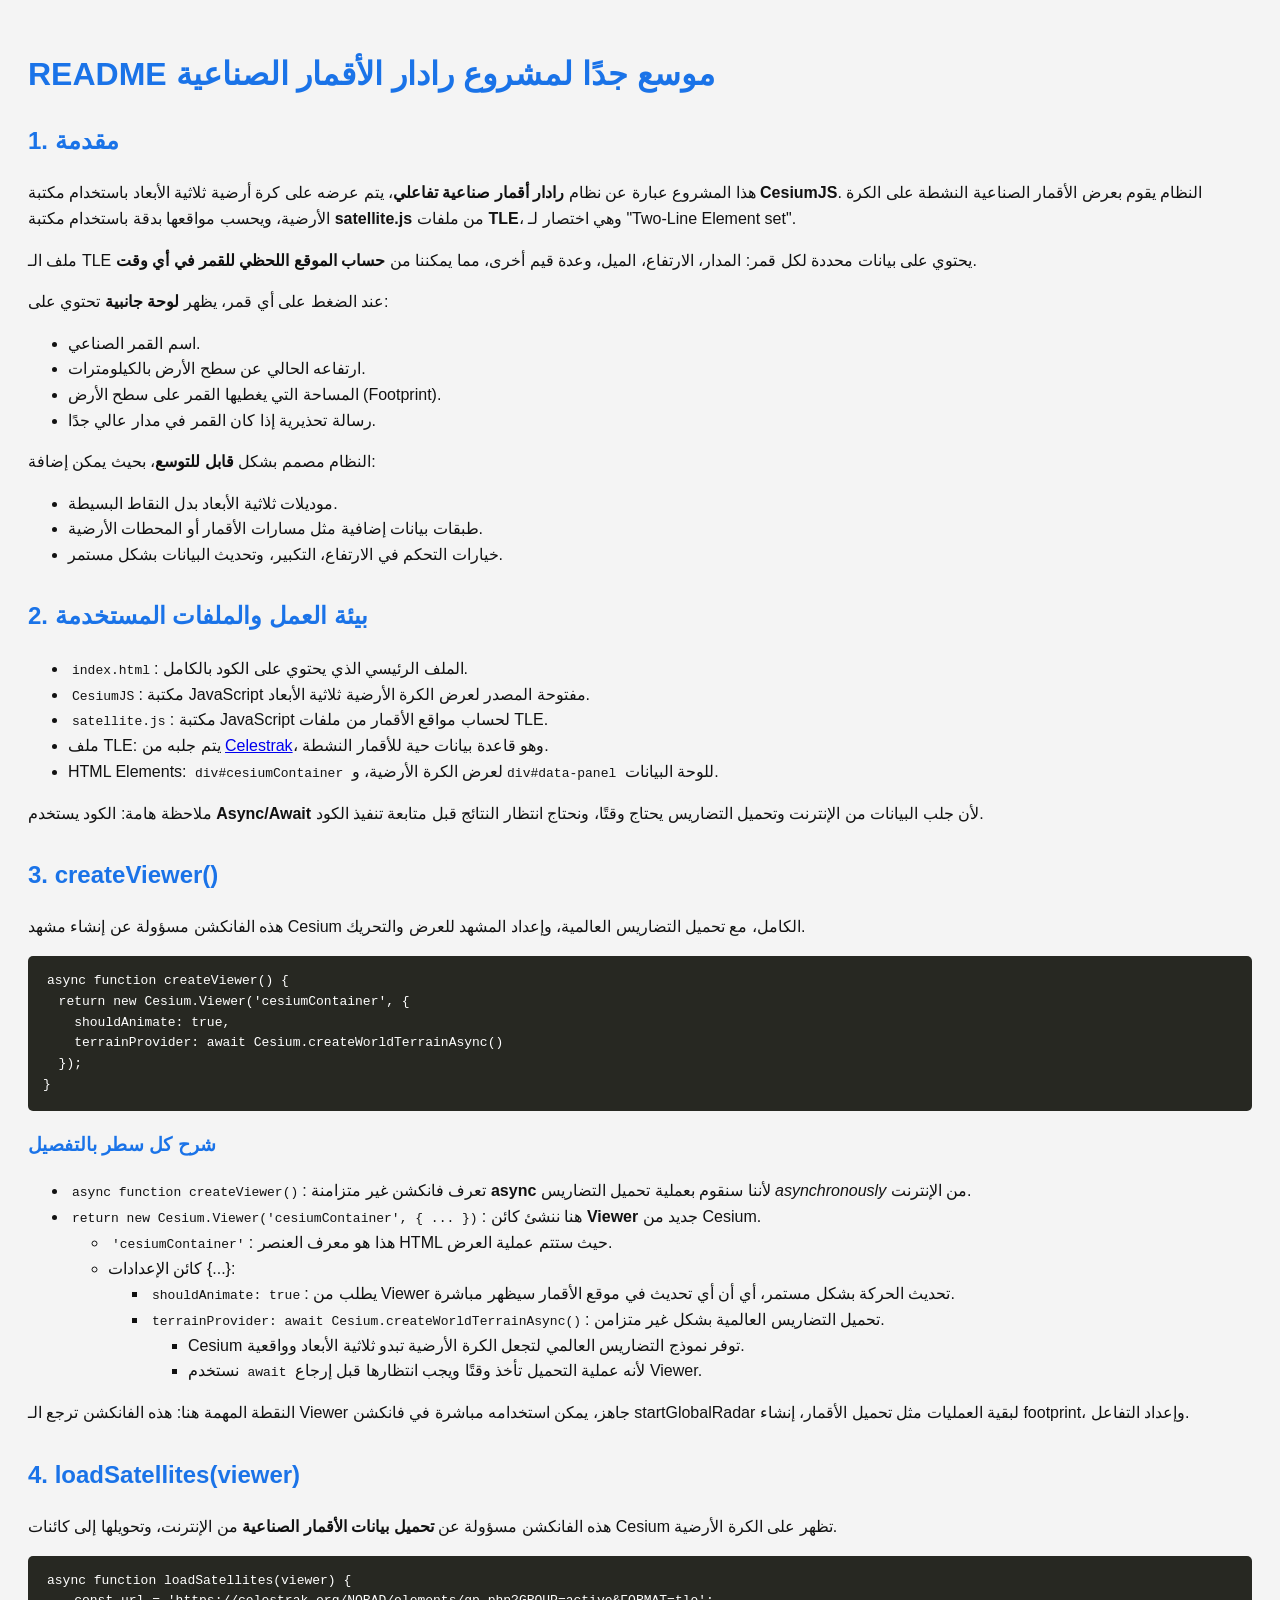
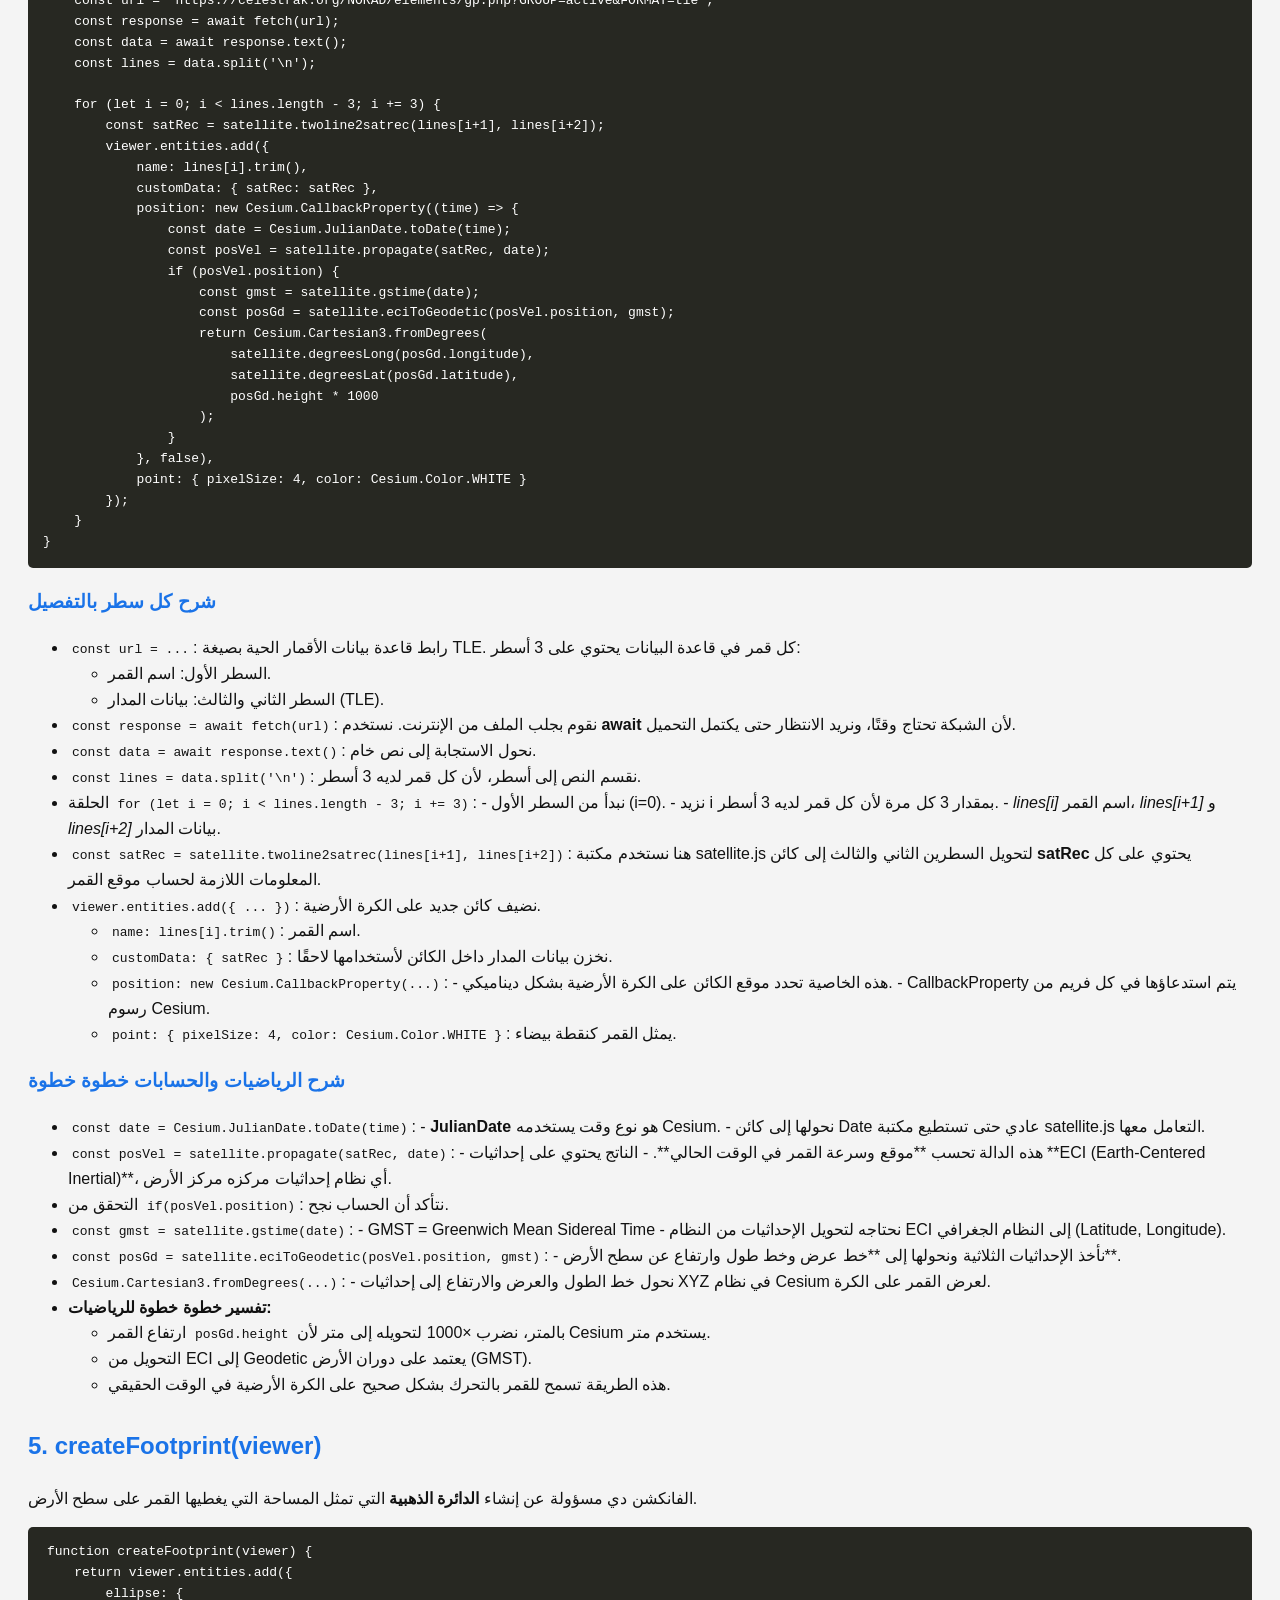
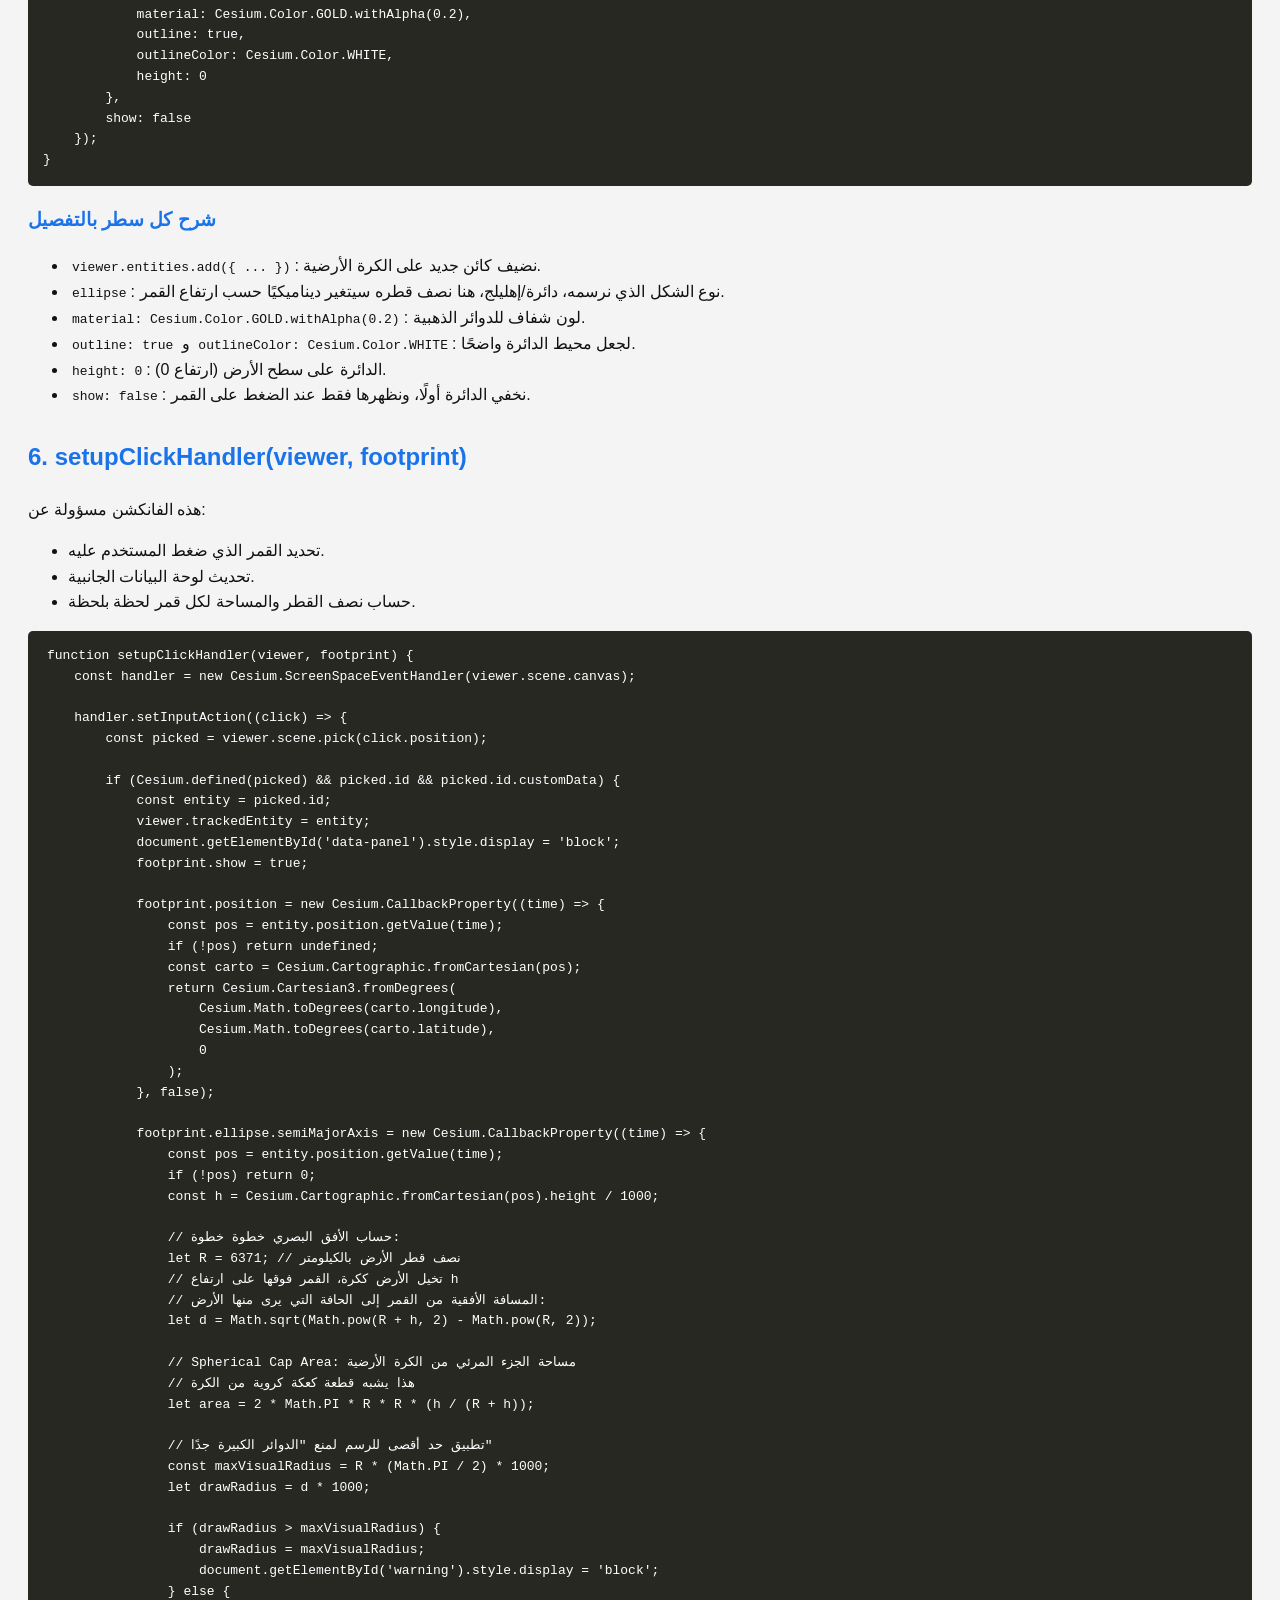
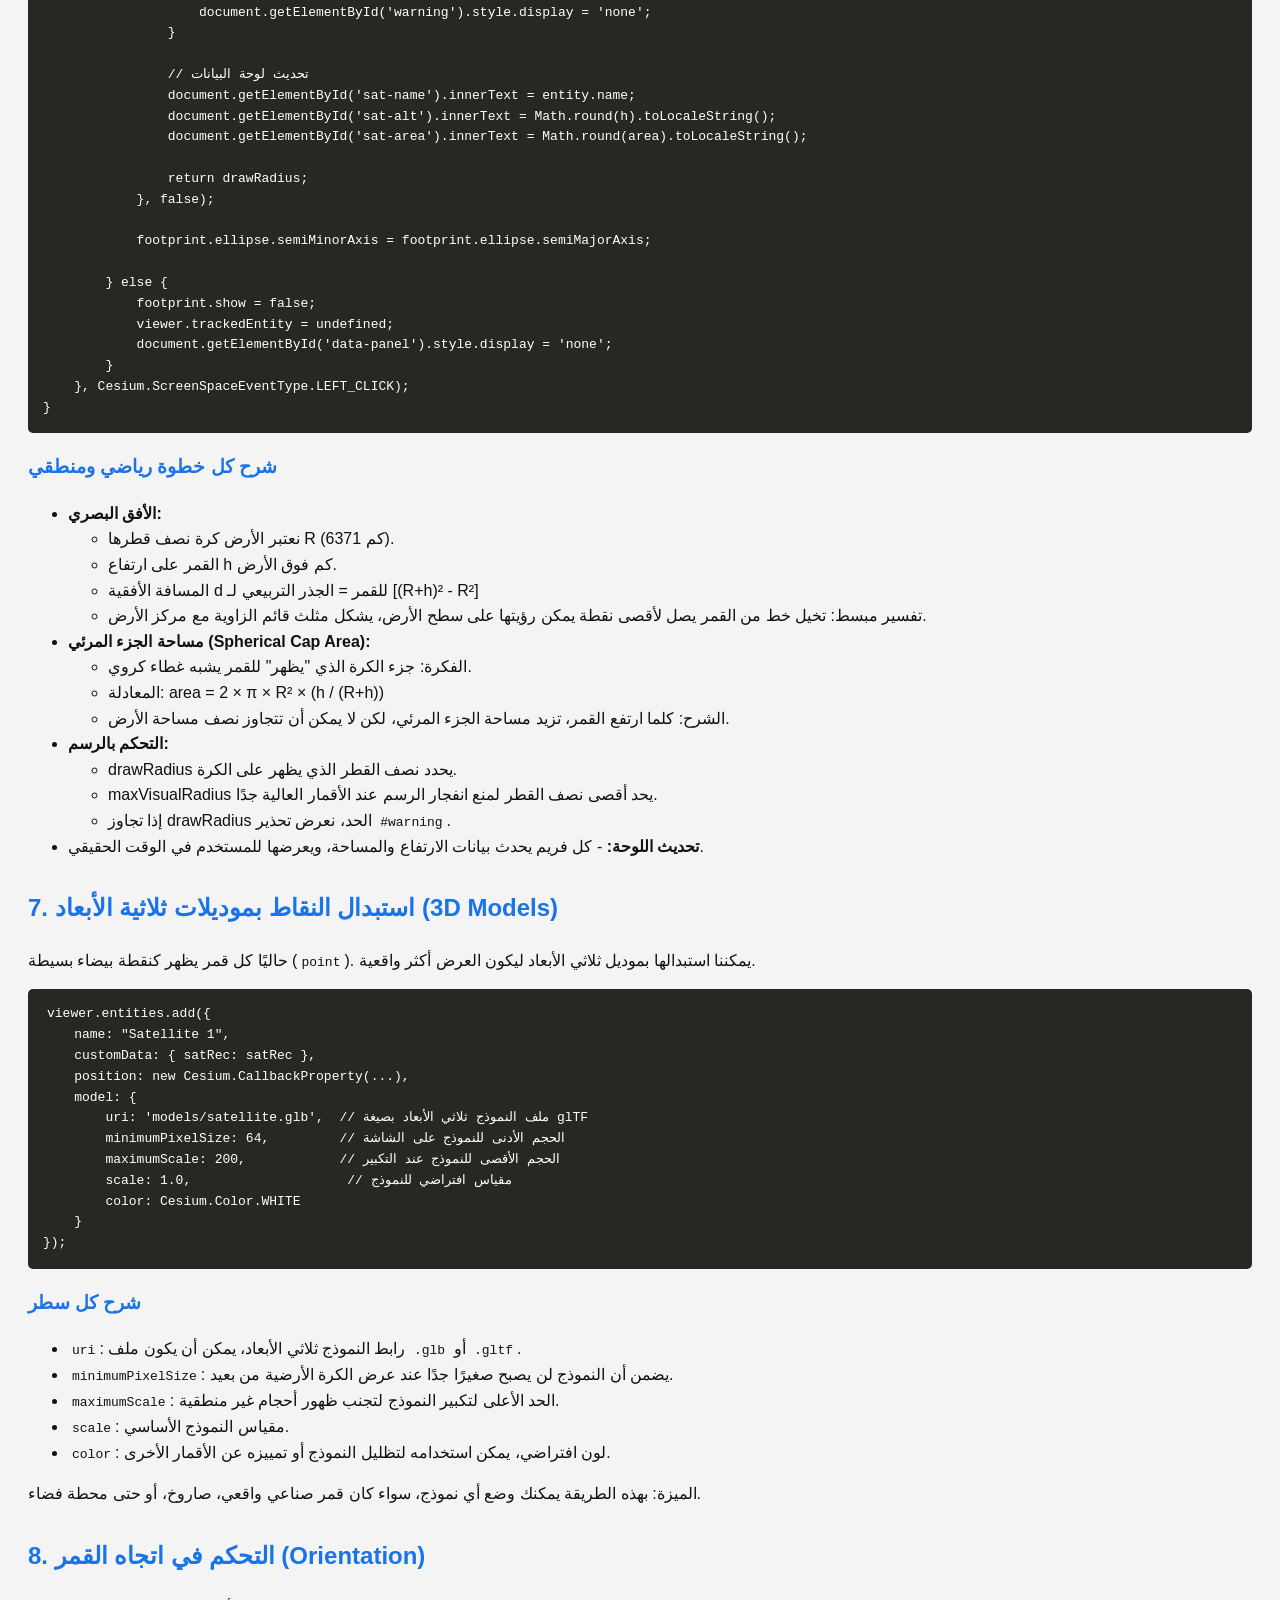
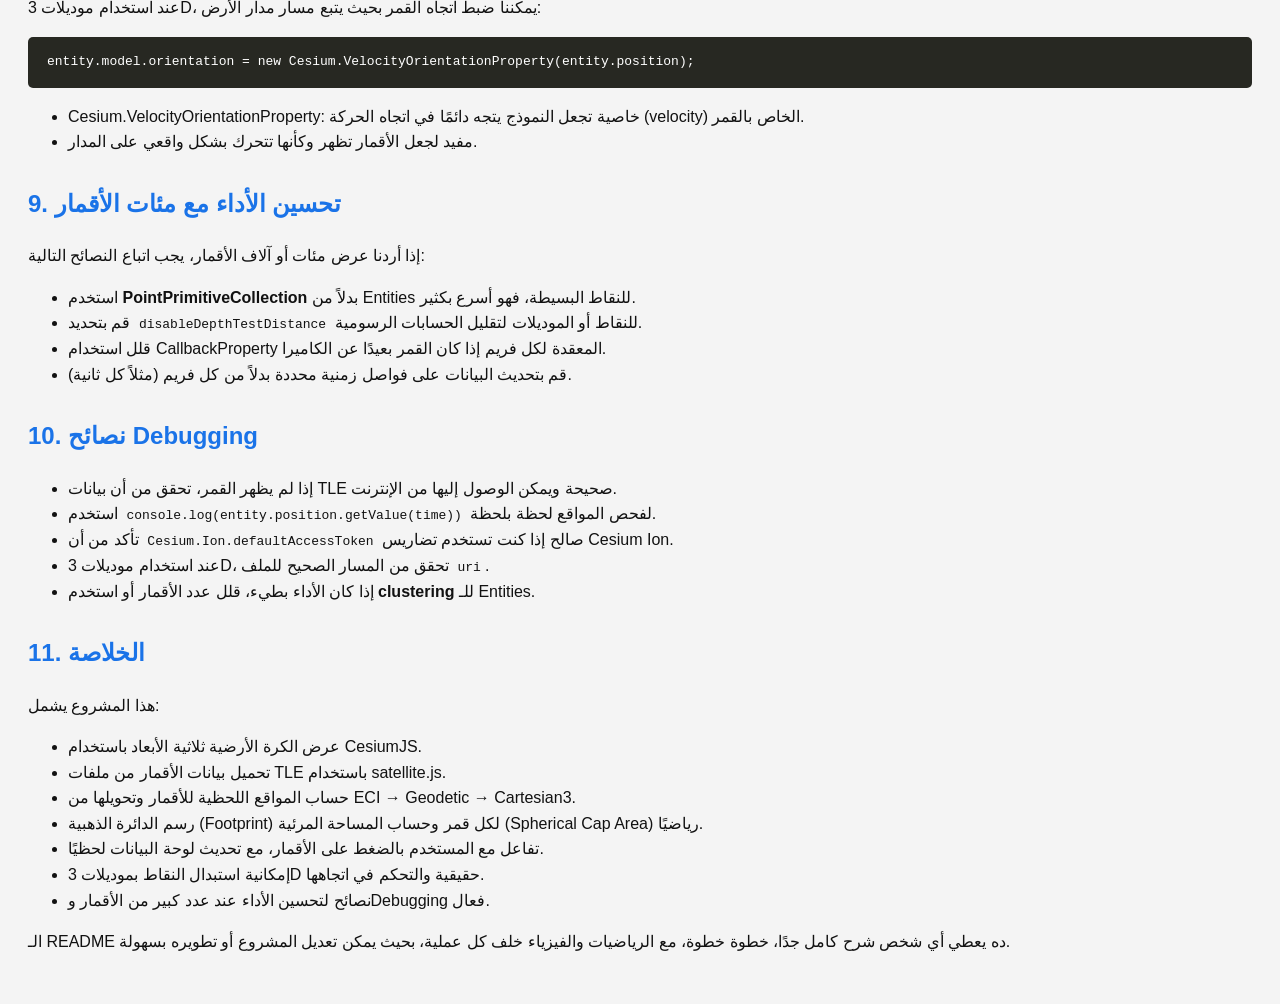
==== explain.html @ 01473099 "how project work" ====
<!DOCTYPE html>
<html lang="ar">
<head>
<meta charset="UTF-8">
<title>README موسع - رادار الأقمار الصناعية</title>
<style>
  body { font-family: "Segoe UI", Tahoma, sans-serif; line-height: 1.6; padding: 20px; background: #f4f4f4; color: #111; }
  h1, h2, h3, h4 { color: #1a73e8; }
  pre { background: #272822; color: #ffffff; padding: 15px; overflow-x: auto; border-radius: 5px; }
  code { padding: 2px 4px; border-radius: 3px; }
  .section { margin-bottom: 30px; }
  .important { color: #d32f2f; font-weight: bold; }
</style>
</head>
<body>

<h1>README موسع جدًا لمشروع رادار الأقمار الصناعية</h1>

<div class="section">
<h2>1. مقدمة</h2>
<p>هذا المشروع عبارة عن نظام <strong>رادار أقمار صناعية تفاعلي</strong>، يتم عرضه على كرة أرضية ثلاثية الأبعاد باستخدام مكتبة <strong>CesiumJS</strong>. 
النظام يقوم بعرض الأقمار الصناعية النشطة على الكرة الأرضية، ويحسب مواقعها بدقة باستخدام مكتبة <strong>satellite.js</strong> من ملفات <strong>TLE</strong>، وهي اختصار لـ "Two-Line Element set".</p>

<p>ملف الـ TLE يحتوي على بيانات محددة لكل قمر: المدار، الارتفاع، الميل، وعدة قيم أخرى، مما يمكننا من <strong>حساب الموقع اللحظي للقمر في أي وقت</strong>.</p>

<p>عند الضغط على أي قمر، يظهر <strong>لوحة جانبية</strong> تحتوي على:</p>
<ul>
<li>اسم القمر الصناعي.</li>
<li>ارتفاعه الحالي عن سطح الأرض بالكيلومترات.</li>
<li>المساحة التي يغطيها القمر على سطح الأرض (Footprint).</li>
<li>رسالة تحذيرية إذا كان القمر في مدار عالي جدًا.</li>
</ul>

<p>النظام مصمم بشكل <strong>قابل للتوسع</strong>، بحيث يمكن إضافة:</p>
<ul>
<li>موديلات ثلاثية الأبعاد بدل النقاط البسيطة.</li>
<li>طبقات بيانات إضافية مثل مسارات الأقمار أو المحطات الأرضية.</li>
<li>خيارات التحكم في الارتفاع، التكبير، وتحديث البيانات بشكل مستمر.</li>
</ul>
</div>

<div class="section">
<h2>2. بيئة العمل والملفات المستخدمة</h2>
<ul>
<li><code>index.html</code>: الملف الرئيسي الذي يحتوي على الكود بالكامل.</li>
<li><code>CesiumJS</code>: مكتبة JavaScript مفتوحة المصدر لعرض الكرة الأرضية ثلاثية الأبعاد.</li>
<li><code>satellite.js</code>: مكتبة JavaScript لحساب مواقع الأقمار من ملفات TLE.</li>
<li>ملف TLE: يتم جلبه من <a href="https://celestrak.org/NORAD/elements/gp.php?GROUP=active&FORMAT=tle" target="_blank">Celestrak</a>، وهو قاعدة بيانات حية للأقمار النشطة.</li>
<li>HTML Elements: <code>div#cesiumContainer</code> لعرض الكرة الأرضية، و<code>div#data-panel</code> للوحة البيانات.</li>
</ul>

<p>ملاحظة هامة: الكود يستخدم <strong>Async/Await</strong> لأن جلب البيانات من الإنترنت وتحميل التضاريس يحتاج وقتًا، ونحتاج انتظار النتائج قبل متابعة تنفيذ الكود.</p>
</div>

<div class="section">
<h2>3. createViewer()</h2>
<p>هذه الفانكشن مسؤولة عن إنشاء مشهد Cesium الكامل، مع تحميل التضاريس العالمية، وإعداد المشهد للعرض والتحريك.</p>

<pre><code>async function createViewer() {
  return new Cesium.Viewer('cesiumContainer', {
    shouldAnimate: true,
    terrainProvider: await Cesium.createWorldTerrainAsync()
  });
}</code></pre>

<h3>شرح كل سطر بالتفصيل</h3>
<ul>
<li><code>async function createViewer()</code>: تعرف فانكشن غير متزامنة <strong>async</strong> لأننا سنقوم بعملية تحميل التضاريس <em>asynchronously</em> من الإنترنت.</li>

<li><code>return new Cesium.Viewer('cesiumContainer', { ... })</code>: هنا ننشئ كائن <strong>Viewer</strong> جديد من Cesium.  
<ul>
<li><code>'cesiumContainer'</code>: هذا هو معرف العنصر HTML حيث ستتم عملية العرض.</li>
<li>كائن الإعدادات {...}:</li>
  <ul>
  <li><code>shouldAnimate: true</code>: يطلب من Viewer تحديث الحركة بشكل مستمر، أي أن أي تحديث في موقع الأقمار سيظهر مباشرة.</li>
  <li><code>terrainProvider: await Cesium.createWorldTerrainAsync()</code>: تحميل التضاريس العالمية بشكل غير متزامن.  
      <ul>
      <li>Cesium توفر نموذج التضاريس العالمي لتجعل الكرة الأرضية تبدو ثلاثية الأبعاد وواقعية.</li>
      <li>نستخدم <code>await</code> لأنه عملية التحميل تأخذ وقتًا ويجب انتظارها قبل إرجاع Viewer.</li>
      </ul>
  </li>
  </ul>
</li>
</ul>
</ul>

<p>النقطة المهمة هنا: هذه الفانكشن ترجع الـ Viewer جاهز، يمكن استخدامه مباشرة في فانكشن startGlobalRadar لبقية العمليات مثل تحميل الأقمار، إنشاء footprint، وإعداد التفاعل.</p>

</div>
<div class="section">
<h2>4. loadSatellites(viewer)</h2>
<p>هذه الفانكشن مسؤولة عن <strong>تحميل بيانات الأقمار الصناعية</strong> من الإنترنت، وتحويلها إلى كائنات Cesium تظهر على الكرة الأرضية.</p>

<pre><code>async function loadSatellites(viewer) {
    const url = 'https://celestrak.org/NORAD/elements/gp.php?GROUP=active&FORMAT=tle';
    const response = await fetch(url);
    const data = await response.text();
    const lines = data.split('\n');

    for (let i = 0; i &lt; lines.length - 3; i += 3) {
        const satRec = satellite.twoline2satrec(lines[i+1], lines[i+2]);
        viewer.entities.add({
            name: lines[i].trim(),
            customData: { satRec: satRec },
            position: new Cesium.CallbackProperty((time) =&gt; {
                const date = Cesium.JulianDate.toDate(time);
                const posVel = satellite.propagate(satRec, date);
                if (posVel.position) {
                    const gmst = satellite.gstime(date);
                    const posGd = satellite.eciToGeodetic(posVel.position, gmst);
                    return Cesium.Cartesian3.fromDegrees(
                        satellite.degreesLong(posGd.longitude),
                        satellite.degreesLat(posGd.latitude),
                        posGd.height * 1000
                    );
                }
            }, false),
            point: { pixelSize: 4, color: Cesium.Color.WHITE }
        });
    }
}</code></pre>

<h3>شرح كل سطر بالتفصيل</h3>
<ul>
<li><code>const url = ...</code>: رابط قاعدة بيانات الأقمار الحية بصيغة TLE. كل قمر في قاعدة البيانات يحتوي على 3 أسطر:</li>
<ul>
<li>السطر الأول: اسم القمر.</li>
<li>السطر الثاني والثالث: بيانات المدار (TLE).</li>
</ul>

<li><code>const response = await fetch(url)</code>: نقوم بجلب الملف من الإنترنت. نستخدم <strong>await</strong> لأن الشبكة تحتاج وقتًا، ونريد الانتظار حتى يكتمل التحميل.</li>

<li><code>const data = await response.text()</code>: نحول الاستجابة إلى نص خام.</li>

<li><code>const lines = data.split('\n')</code>: نقسم النص إلى أسطر، لأن كل قمر لديه 3 أسطر.</li>

<li>الحلقة <code>for (let i = 0; i &lt; lines.length - 3; i += 3)</code>:  
- نبدأ من السطر الأول (i=0).  
- نزيد i بمقدار 3 كل مرة لأن كل قمر لديه 3 أسطر.  
- <em>lines[i]</em> اسم القمر، <em>lines[i+1]</em> و <em>lines[i+2]</em> بيانات المدار.</li>

<li><code>const satRec = satellite.twoline2satrec(lines[i+1], lines[i+2])</code>:  
هنا نستخدم مكتبة satellite.js لتحويل السطرين الثاني والثالث إلى كائن <strong>satRec</strong> يحتوي على كل المعلومات اللازمة لحساب موقع القمر.</li>

<li><code>viewer.entities.add({ ... })</code>: نضيف كائن جديد على الكرة الأرضية.  
<ul>
<li><code>name: lines[i].trim()</code>: اسم القمر.</li>
<li><code>customData: { satRec }</code>: نخزن بيانات المدار داخل الكائن لأستخدامها لاحقًا.</li>
<li><code>position: new Cesium.CallbackProperty(...)</code>:  
- هذه الخاصية تحدد موقع الكائن على الكرة الأرضية بشكل ديناميكي.  
- CallbackProperty يتم استدعاؤها في كل فريم من رسوم Cesium.</li>
<li><code>point: { pixelSize: 4, color: Cesium.Color.WHITE }</code>: يمثل القمر كنقطة بيضاء.</li>
</ul>
</li>
</ul>

<h3>شرح الرياضيات والحسابات خطوة خطوة</h3>
<ul>
<li><code>const date = Cesium.JulianDate.toDate(time)</code>:  
- <strong>JulianDate</strong> هو نوع وقت يستخدمه Cesium.  
- نحولها إلى كائن Date عادي حتى تستطيع مكتبة satellite.js التعامل معها.</li>

<li><code>const posVel = satellite.propagate(satRec, date)</code>:  
- هذه الدالة تحسب **موقع وسرعة القمر في الوقت الحالي**.  
- الناتج يحتوي على إحداثيات **ECI (Earth-Centered Inertial)**، أي نظام إحداثيات مركزه مركز الأرض.</li>

<li>التحقق من <code>if(posVel.position)</code>: نتأكد أن الحساب نجح.</li>

<li><code>const gmst = satellite.gstime(date)</code>:  
- GMST = Greenwich Mean Sidereal Time  
- نحتاجه لتحويل الإحداثيات من النظام ECI إلى النظام الجغرافي (Latitude, Longitude).</li>

<li><code>const posGd = satellite.eciToGeodetic(posVel.position, gmst)</code>:  
- نأخذ الإحداثيات الثلاثية ونحولها إلى **خط عرض وخط طول وارتفاع عن سطح الأرض**.</li>

<li><code>Cesium.Cartesian3.fromDegrees(...)</code>:  
- نحول خط الطول والعرض والارتفاع إلى إحداثيات XYZ في نظام Cesium لعرض القمر على الكرة.</li>

<li><strong>تفسير خطوة خطوة للرياضيات:</strong>
<ul>
<li>ارتفاع القمر <code>posGd.height</code> بالمتر، نضرب ×1000 لتحويله إلى متر لأن Cesium يستخدم متر.</li>
<li>التحويل من ECI إلى Geodetic يعتمد على دوران الأرض (GMST).</li>
<li>هذه الطريقة تسمح للقمر بالتحرك بشكل صحيح على الكرة الأرضية في الوقت الحقيقي.</li>
</ul>
</li>
</ul>

</div>
<div class="section">
<h2>5. createFootprint(viewer)</h2>
<p>الفانكشن دي مسؤولة عن إنشاء <strong>الدائرة الذهبية</strong> التي تمثل المساحة التي يغطيها القمر على سطح الأرض.</p>

<pre><code>function createFootprint(viewer) {
    return viewer.entities.add({
        ellipse: {
            material: Cesium.Color.GOLD.withAlpha(0.2),
            outline: true,
            outlineColor: Cesium.Color.WHITE,
            height: 0
        },
        show: false
    });
}</code></pre>

<h3>شرح كل سطر بالتفصيل</h3>
<ul>
<li><code>viewer.entities.add({ ... })</code>: نضيف كائن جديد على الكرة الأرضية.</li>
<li><code>ellipse</code>: نوع الشكل الذي نرسمه، دائرة/إهليلج، هنا نصف قطره سيتغير ديناميكيًا حسب ارتفاع القمر.</li>
<li><code>material: Cesium.Color.GOLD.withAlpha(0.2)</code>: لون شفاف للدوائر الذهبية.</li>
<li><code>outline: true</code> و <code>outlineColor: Cesium.Color.WHITE</code>: لجعل محيط الدائرة واضحًا.</li>
<li><code>height: 0</code>: الدائرة على سطح الأرض (ارتفاع 0).</li>
<li><code>show: false</code>: نخفي الدائرة أولًا، ونظهرها فقط عند الضغط على القمر.</li>
</ul>
</div>

<div class="section">
<h2>6. setupClickHandler(viewer, footprint)</h2>
<p>هذه الفانكشن مسؤولة عن:</p>
<ul>
<li>تحديد القمر الذي ضغط المستخدم عليه.</li>
<li>تحديث لوحة البيانات الجانبية.</li>
<li>حساب نصف القطر والمساحة لكل قمر لحظة بلحظة.</li>
</ul>

<pre><code>function setupClickHandler(viewer, footprint) {
    const handler = new Cesium.ScreenSpaceEventHandler(viewer.scene.canvas);

    handler.setInputAction((click) => {
        const picked = viewer.scene.pick(click.position);

        if (Cesium.defined(picked) && picked.id && picked.id.customData) {
            const entity = picked.id;
            viewer.trackedEntity = entity;
            document.getElementById('data-panel').style.display = 'block';
            footprint.show = true;

            footprint.position = new Cesium.CallbackProperty((time) =&gt; {
                const pos = entity.position.getValue(time);
                if (!pos) return undefined;
                const carto = Cesium.Cartographic.fromCartesian(pos);
                return Cesium.Cartesian3.fromDegrees(
                    Cesium.Math.toDegrees(carto.longitude),
                    Cesium.Math.toDegrees(carto.latitude),
                    0
                );
            }, false);

            footprint.ellipse.semiMajorAxis = new Cesium.CallbackProperty((time) =&gt; {
                const pos = entity.position.getValue(time);
                if (!pos) return 0;
                const h = Cesium.Cartographic.fromCartesian(pos).height / 1000;

                // حساب الأفق البصري خطوة خطوة:
                let R = 6371; // نصف قطر الأرض بالكيلومتر
                // تخيل الأرض ككرة، القمر فوقها على ارتفاع h
                // المسافة الأفقية من القمر إلى الحافة التي يرى منها الأرض:
                let d = Math.sqrt(Math.pow(R + h, 2) - Math.pow(R, 2));

                // Spherical Cap Area: مساحة الجزء المرئي من الكرة الأرضية
                // هذا يشبه قطعة كعكة كروية من الكرة
                let area = 2 * Math.PI * R * R * (h / (R + h));

                // تطبيق حد أقصى للرسم لمنع "الدوائر الكبيرة جدًا"
                const maxVisualRadius = R * (Math.PI / 2) * 1000;
                let drawRadius = d * 1000;

                if (drawRadius > maxVisualRadius) {
                    drawRadius = maxVisualRadius;
                    document.getElementById('warning').style.display = 'block';
                } else {
                    document.getElementById('warning').style.display = 'none';
                }

                // تحديث لوحة البيانات
                document.getElementById('sat-name').innerText = entity.name;
                document.getElementById('sat-alt').innerText = Math.round(h).toLocaleString();
                document.getElementById('sat-area').innerText = Math.round(area).toLocaleString();

                return drawRadius;
            }, false);

            footprint.ellipse.semiMinorAxis = footprint.ellipse.semiMajorAxis;

        } else {
            footprint.show = false;
            viewer.trackedEntity = undefined;
            document.getElementById('data-panel').style.display = 'none';
        }
    }, Cesium.ScreenSpaceEventType.LEFT_CLICK);
}</code></pre>

<h3>شرح كل خطوة رياضي ومنطقي</h3>
<ul>
<li><strong>الأفق البصري:</strong>  
<ul>
<li>نعتبر الأرض كرة نصف قطرها R (6371 كم).</li>
<li>القمر على ارتفاع h كم فوق الأرض.</li>
<li>المسافة الأفقية d للقمر = الجذر التربيعي لـ [(R+h)² - R²]</li>
<li>تفسير مبسط: تخيل خط من القمر يصل لأقصى نقطة يمكن رؤيتها على سطح الأرض، يشكل مثلث قائم الزاوية مع مركز الأرض.</li>
</ul>
</li>

<li><strong>مساحة الجزء المرئي (Spherical Cap Area):</strong>
<ul>
<li>الفكرة: جزء الكرة الذي "يظهر" للقمر يشبه غطاء كروي.</li>
<li>المعادلة: area = 2 × π × R² × (h / (R+h))</li>
<li>الشرح: كلما ارتفع القمر، تزيد مساحة الجزء المرئي، لكن لا يمكن أن تتجاوز نصف مساحة الأرض.</li>
</ul>
</li>

<li><strong>التحكم بالرسم:</strong>
<ul>
<li>drawRadius يحدد نصف القطر الذي يظهر على الكرة.</li>
<li>maxVisualRadius يحد أقصى نصف القطر لمنع انفجار الرسم عند الأقمار العالية جدًا.</li>
<li>إذا تجاوز drawRadius الحد، نعرض تحذير <code>#warning</code>.</li>
</ul>
</li>

<li><strong>تحديث اللوحة:</strong>  
- كل فريم يحدث بيانات الارتفاع والمساحة، ويعرضها للمستخدم في الوقت الحقيقي.</li>
</ul>

</div>
<div class="section">
<h2>7. استبدال النقاط بموديلات ثلاثية الأبعاد (3D Models)</h2>
<p>حاليًا كل قمر يظهر كنقطة بيضاء بسيطة (<code>point</code>).  
يمكننا استبدالها بموديل ثلاثي الأبعاد ليكون العرض أكثر واقعية.</p>

<pre><code>viewer.entities.add({
    name: "Satellite 1",
    customData: { satRec: satRec },
    position: new Cesium.CallbackProperty(...),
    model: {
        uri: 'models/satellite.glb',  // ملف النموذج ثلاثي الأبعاد بصيغة glTF
        minimumPixelSize: 64,         // الحجم الأدنى للنموذج على الشاشة
        maximumScale: 200,            // الحجم الأقصى للنموذج عند التكبير
        scale: 1.0,                    // مقياس افتراضي للنموذج
        color: Cesium.Color.WHITE
    }
});</code></pre>

<h3>شرح كل سطر</h3>
<ul>
<li><code>uri</code>: رابط النموذج ثلاثي الأبعاد، يمكن أن يكون ملف <code>.glb</code> أو <code>.gltf</code>.</li>
<li><code>minimumPixelSize</code>: يضمن أن النموذج لن يصبح صغيرًا جدًا عند عرض الكرة الأرضية من بعيد.</li>
<li><code>maximumScale</code>: الحد الأعلى لتكبير النموذج لتجنب ظهور أحجام غير منطقية.</li>
<li><code>scale</code>: مقياس النموذج الأساسي.</li>
<li><code>color</code>: لون افتراضي، يمكن استخدامه لتظليل النموذج أو تمييزه عن الأقمار الأخرى.</li>
</ul>

<p>الميزة: بهذه الطريقة يمكنك وضع أي نموذج، سواء كان قمر صناعي واقعي، صاروخ، أو حتى محطة فضاء.</p>
</div>

<div class="section">
<h2>8. التحكم في اتجاه القمر (Orientation)</h2>
<p>عند استخدام موديلات 3D، يمكننا ضبط اتجاه القمر بحيث يتبع مسار مدار الأرض:</p>

<pre><code>entity.model.orientation = new Cesium.VelocityOrientationProperty(entity.position);</code></pre>

<ul>
<li>Cesium.VelocityOrientationProperty: خاصية تجعل النموذج يتجه دائمًا في اتجاه الحركة (velocity) الخاص بالقمر.</li>
<li>مفيد لجعل الأقمار تظهر وكأنها تتحرك بشكل واقعي على المدار.</li>
</ul>
</div>

<div class="section">
<h2>9. تحسين الأداء مع مئات الأقمار</h2>
<p>إذا أردنا عرض مئات أو آلاف الأقمار، يجب اتباع النصائح التالية:</p>
<ul>
<li>استخدم <strong>PointPrimitiveCollection</strong> بدلاً من Entities للنقاط البسيطة، فهو أسرع بكثير.</li>
<li>قم بتحديد <code>disableDepthTestDistance</code> للنقاط أو الموديلات لتقليل الحسابات الرسومية.</li>
<li>قلل استخدام CallbackProperty المعقدة لكل فريم إذا كان القمر بعيدًا عن الكاميرا.</li>
<li>قم بتحديث البيانات على فواصل زمنية محددة بدلاً من كل فريم (مثلاً كل ثانية).</li>
</ul>
</div>

<div class="section">
<h2>10. نصائح Debugging</h2>
<ul>
<li>إذا لم يظهر القمر، تحقق من أن بيانات TLE صحيحة ويمكن الوصول إليها من الإنترنت.</li>
<li>استخدم <code>console.log(entity.position.getValue(time))</code> لفحص المواقع لحظة بلحظة.</li>
<li>تأكد من أن <code>Cesium.Ion.defaultAccessToken</code> صالح إذا كنت تستخدم تضاريس Cesium Ion.</li>
<li>عند استخدام موديلات 3D، تحقق من المسار الصحيح للملف <code>uri</code>.</li>
<li>إذا كان الأداء بطيء، قلل عدد الأقمار أو استخدم <strong>clustering</strong> للـ Entities.</li>
</ul>
</div>

<div class="section">
<h2>11. الخلاصة</h2>
<p>هذا المشروع يشمل:</p>
<ul>
<li>عرض الكرة الأرضية ثلاثية الأبعاد باستخدام CesiumJS.</li>
<li>تحميل بيانات الأقمار من ملفات TLE باستخدام satellite.js.</li>
<li>حساب المواقع اللحظية للأقمار وتحويلها من ECI → Geodetic → Cartesian3.</li>
<li>رسم الدائرة الذهبية (Footprint) لكل قمر وحساب المساحة المرئية (Spherical Cap Area) رياضيًا.</li>
<li>تفاعل مع المستخدم بالضغط على الأقمار، مع تحديث لوحة البيانات لحظيًا.</li>
<li>إمكانية استبدال النقاط بموديلات 3D حقيقية والتحكم في اتجاهها.</li>
<li>نصائح لتحسين الأداء عند عدد كبير من الأقمار وDebugging فعال.</li>
</ul>

<p>الـ README ده يعطي أي شخص شرح كامل جدًا، خطوة خطوة، مع الرياضيات والفيزياء خلف كل عملية، بحيث يمكن تعديل المشروع أو تطويره بسهولة.</p>
</div>

</body>
</html>
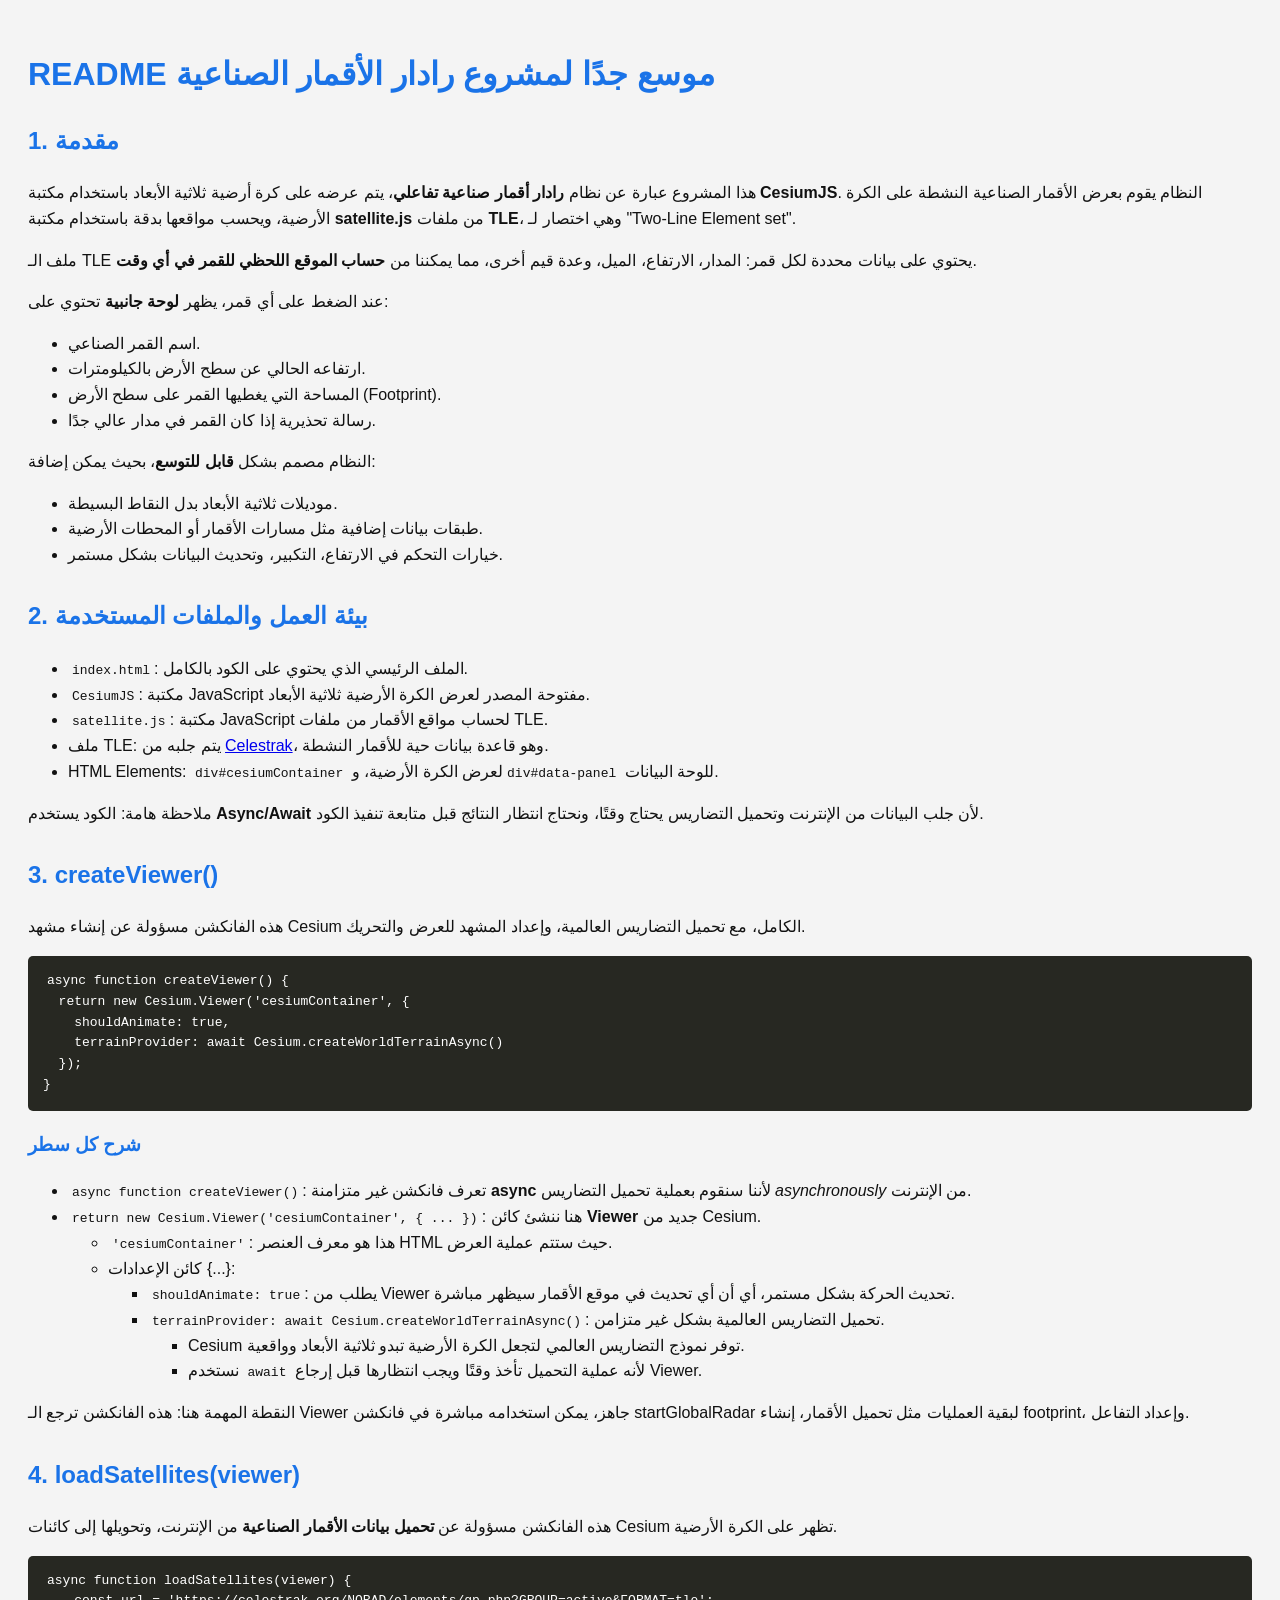
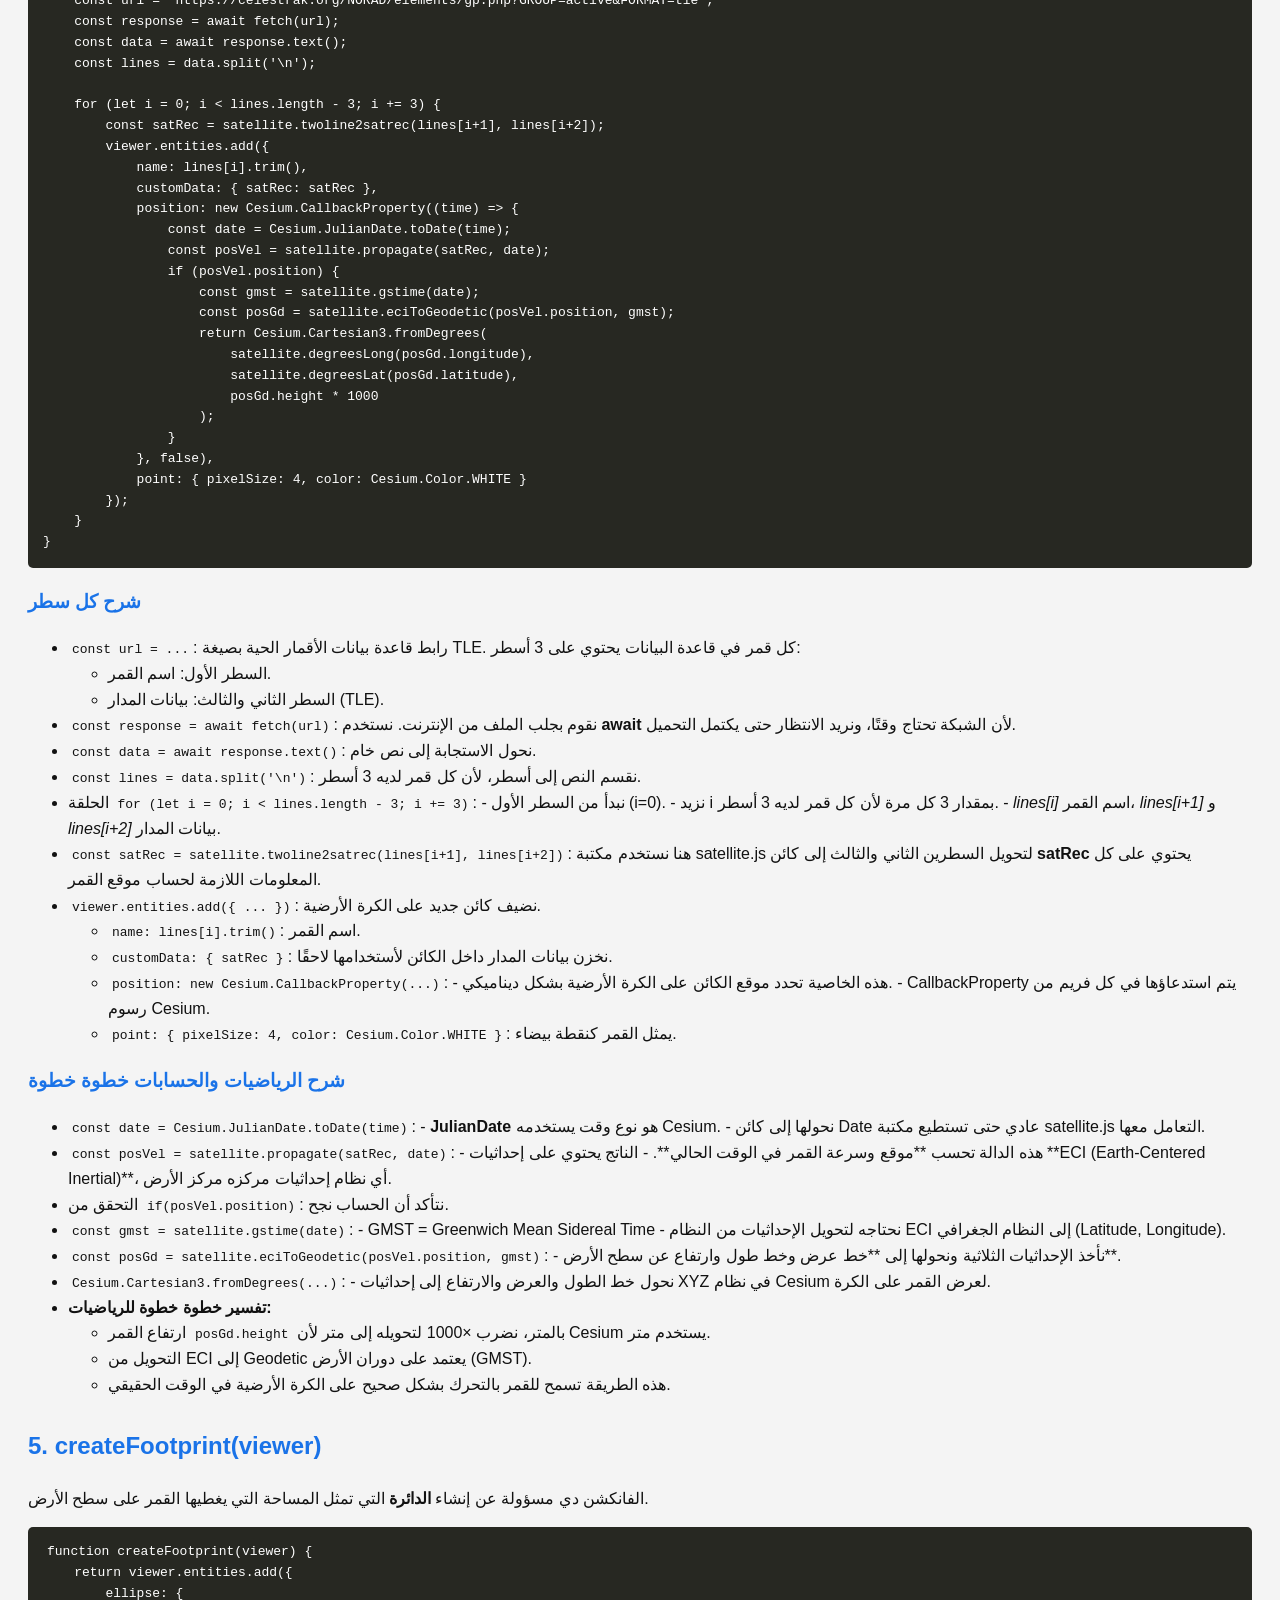
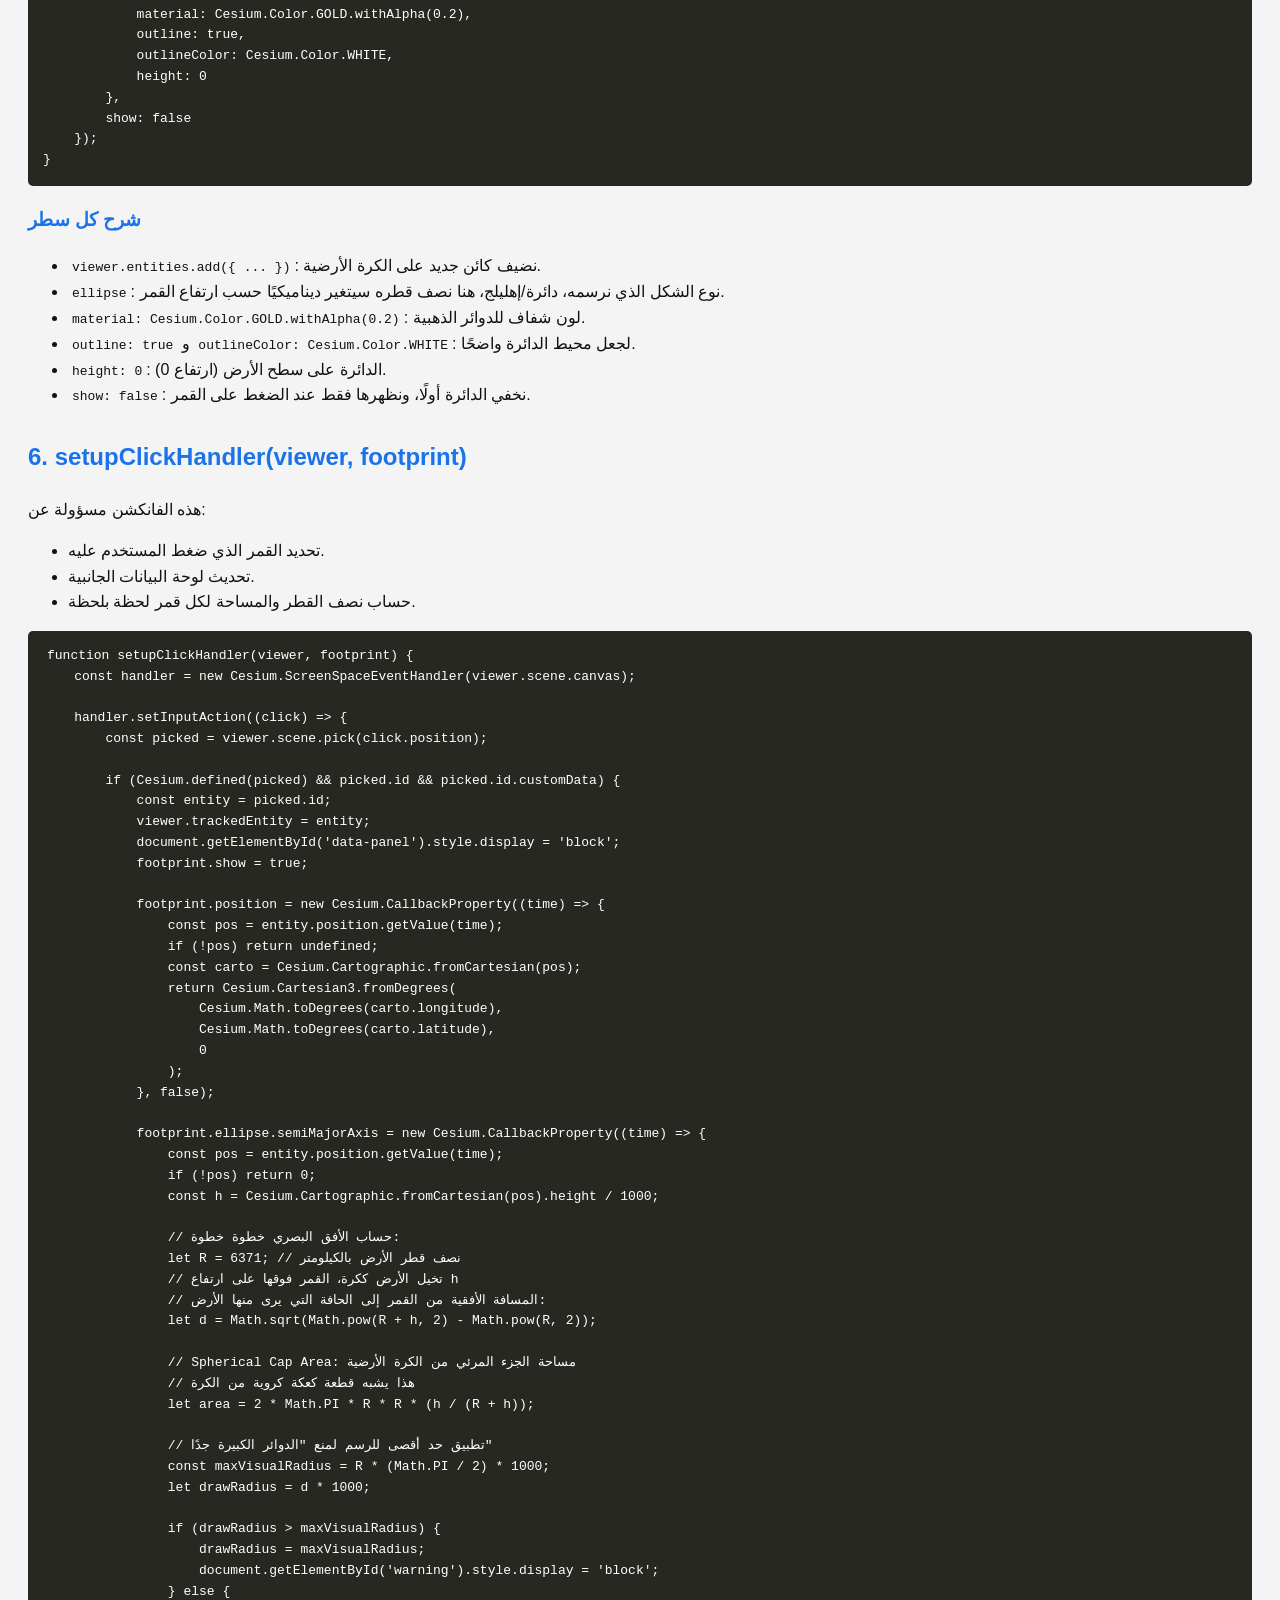
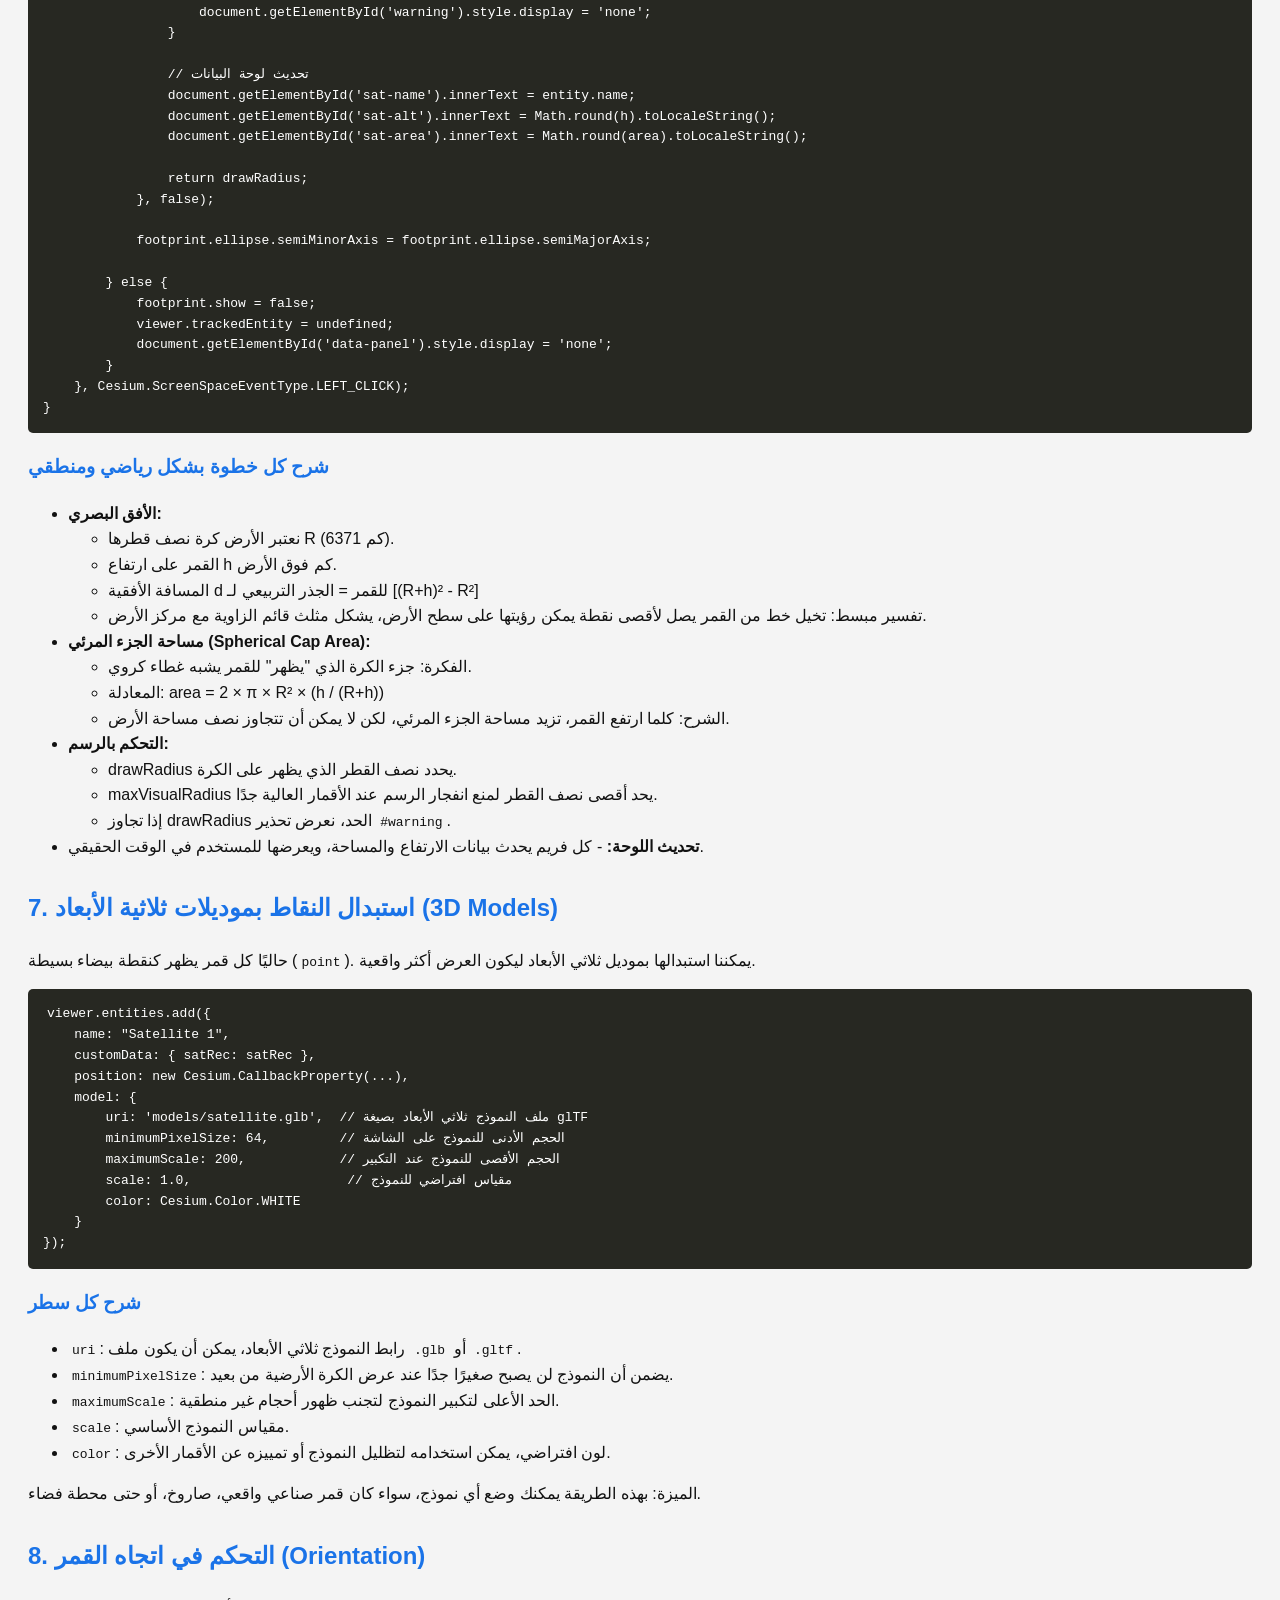
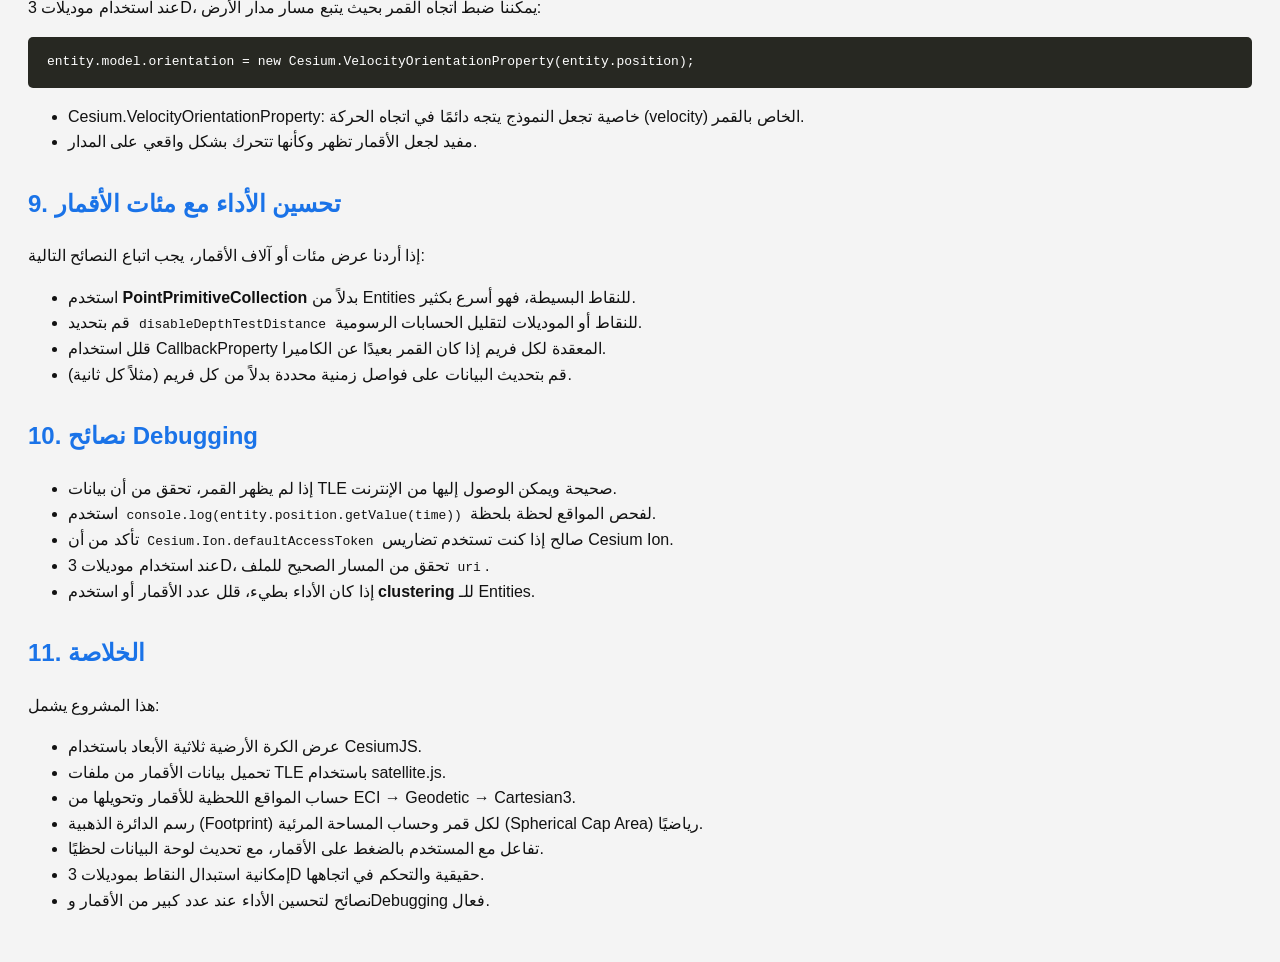
==== commit 012de2d5: "Update explain.html" ====
--- a/explain.html
+++ b/explain.html
@@ -63,7 +63,7 @@
   });
 }</code></pre>
 
-<h3>شرح كل سطر بالتفصيل</h3>
+<h3>شرح كل سطر </h3>
 <ul>
 <li><code>async function createViewer()</code>: تعرف فانكشن غير متزامنة <strong>async</strong> لأننا سنقوم بعملية تحميل التضاريس <em>asynchronously</em> من الإنترنت.</li>
 
@@ -120,7 +120,7 @@
     }
 }</code></pre>
 
-<h3>شرح كل سطر بالتفصيل</h3>
+<h3>شرح كل سطر </h3>
 <ul>
 <li><code>const url = ...</code>: رابط قاعدة بيانات الأقمار الحية بصيغة TLE. كل قمر في قاعدة البيانات يحتوي على 3 أسطر:</li>
 <ul>
@@ -188,7 +188,7 @@
 </div>
 <div class="section">
 <h2>5. createFootprint(viewer)</h2>
-<p>الفانكشن دي مسؤولة عن إنشاء <strong>الدائرة الذهبية</strong> التي تمثل المساحة التي يغطيها القمر على سطح الأرض.</p>
+<p>الفانكشن دي مسؤولة عن إنشاء <strong>الدائرة</strong> التي تمثل المساحة التي يغطيها القمر على سطح الأرض.</p>
 
 <pre><code>function createFootprint(viewer) {
     return viewer.entities.add({
@@ -202,7 +202,7 @@
     });
 }</code></pre>
 
-<h3>شرح كل سطر بالتفصيل</h3>
+<h3>شرح كل سطر</h3>
 <ul>
 <li><code>viewer.entities.add({ ... })</code>: نضيف كائن جديد على الكرة الأرضية.</li>
 <li><code>ellipse</code>: نوع الشكل الذي نرسمه، دائرة/إهليلج، هنا نصف قطره سيتغير ديناميكيًا حسب ارتفاع القمر.</li>
@@ -289,7 +289,7 @@
     }, Cesium.ScreenSpaceEventType.LEFT_CLICK);
 }</code></pre>
 
-<h3>شرح كل خطوة رياضي ومنطقي</h3>
+<h3>شرح كل خطوة بشكل رياضي ومنطقي</h3>
 <ul>
 <li><strong>الأفق البصري:</strong>  
 <ul>
@@ -398,7 +398,6 @@
 <li>نصائح لتحسين الأداء عند عدد كبير من الأقمار وDebugging فعال.</li>
 </ul>
 
-<p>الـ README ده يعطي أي شخص شرح كامل جدًا، خطوة خطوة، مع الرياضيات والفيزياء خلف كل عملية، بحيث يمكن تعديل المشروع أو تطويره بسهولة.</p>
 </div>
 
 </body>
